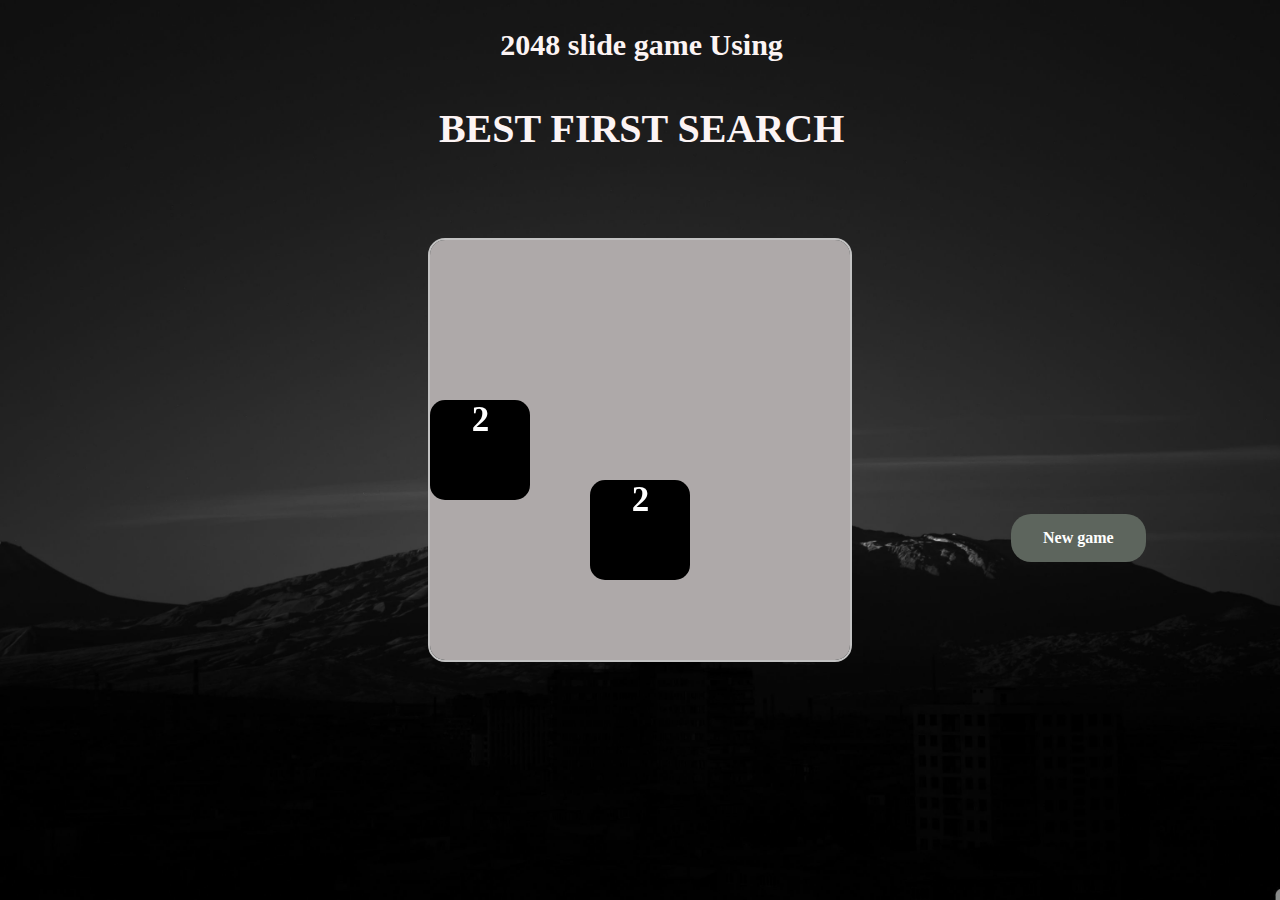
==== index.html @ 67c0e572 "changes" ====
<!DOCTYPE html>
<html>
  <head>
    <meta charset="utf-8" />
    <title>2048 Game</title>
    <style>
        body{
          background-image: url(2109.jpg);
          background-size: cover; 
	        background-repeat: no-repeat;
        	background-attachment: fixed;
	        background-position: center;
        }
        .game-board{
            align-items: center;
            position:  absolute;
            top: 12%;
            left: 12%;
        }
        .gameBoard{
            background-color:rgb(174, 169, 169);
            width: 420px;
            height: 420px;
            position:  fixed;
            top: 50%;
            left: 50%;
            transform: translate(-50%,-50%);
            border-radius: 15px;
            outline: rgb(194, 194, 194) solid 2px;
        }
        .tile {
            position: absolute;
            width: 100px;
            height: 100px;
            text-align: center;
            font-size: 35px;
            font-weight: bold;
            border-radius: 15px;
            background-color: #000000;
            color: rgb(255, 255, 255);
            top: 70%;
            left: 50%;
            transform: translate(-50%, -50%);
          }
          .Heading{
            text-align: center;
            color: rgb(252, 244, 244);
            position: absolute;
            top: 3px;
            background-color: none;
            height: 50px;
            width: 99%;
            font-size: 30px;
          }
          .Head{
            text-align: center;
            color: rgb(252, 244, 244);
            position: absolute;
            top: 8%;
            background-color: none;
            height: 50px;
            width: 99%;
            font-size: 40px;
            font-family: Georgia;
          }
          .button {
            background-color: #5d655d;
            border: none;
            color: white;
            padding: 15px 32px;
            text-align: center;
            text-decoration: none;
            display: inline-block;
            font-size: 16px;
            float: right;
            margin-top: 40%;
            margin-right: 10%;            
            cursor: pointer;
            border-radius: 20px;
            font-weight:bolder; 
            font-family: Tahoma;  
        }
        .button:hover{
          background-color:brown;
          color: white;
          font-weight:bolder;
          font-size: 20px;
          text-transform: uppercase;
          font-family: Georgia;
        }
    </style>
  </head>
  <body>
    <button class="button" onclick="refreshPage()" >New game</button>
  <h2 class="Heading">2048  slide  game  Using </h2>
  <h2 class="Head">BEST FIRST SEARCH </h2>
    <div class="gameBoard">
    <div id="game-board" class="game-board"></div>
    </div>
    <script>
        // Set up game board
var gameBoard = [  [0, 0, 0, 0, 0],
[0, 0, 0, 0, 0],
[0, 0, 0, 0, 0],
[0, 0, 0, 0, 0],
[0, 0, 0, 0, 0]
];

// Add two initial tiles to game board
addTile();
addTile();

// Function to add a new tile to the game board
function addTile() {
var emptySpaces = [];

// Find all empty spaces on game board
for (var i = 0; i < gameBoard.length; i++) {
  for (var j = 0; j < gameBoard[i].length; j++) {
    if (gameBoard[i][j] === 0) {
      emptySpaces.push({ row: i, col: j });
    }
  }
}

// If there are no empty spaces on game board, game is over
if (emptySpaces.length === 0) {
  console.log("Game over!");
  return;
}

// Choose a random empty space and add a tile with a value of 2 or 4
var newTileLocation = emptySpaces[Math.floor(Math.random() * emptySpaces.length)];
gameBoard[newTileLocation.row][newTileLocation.col] = Math.random() < 0.9 ? 2 : 4;
}

// Function to move tiles to the left
function moveLeft() {
for (var i = 0; i < gameBoard.length; i++) {
  for (var j = 1; j < gameBoard[i].length; j++) {
    if (gameBoard[i][j] !== 0) {
      for (var k = j - 1; k >= 0; k--) {
        if (gameBoard[i][k] === 0) {
          gameBoard[i][k] = gameBoard[i][j];
          gameBoard[i][j] = 0;
          j = k;
        } else if (gameBoard[i][k] === gameBoard[i][j]) {
          gameBoard[i][k] *= 2;
          gameBoard[i][j] = 0;
          break;
        } else {
          break;
        }
      }
    }
  }
}
addTile();
}

// Function to move tiles to the right
function moveRight() {
for (var i = 0; i < gameBoard.length; i++) {
  for (var j = gameBoard[i].length - 2; j >= 0; j--) {
    if (gameBoard[i][j] !== 0) {
      for (var k = j + 1; k < gameBoard[i].length; k++) {
        if (gameBoard[i][k] === 0) {
          gameBoard[i][k] = gameBoard[i][j];
          gameBoard[i][j] = 0;
          j = k;
        } else if (gameBoard[i][k] === gameBoard[i][j]) {
          gameBoard[i][k] *= 2;
          gameBoard[i][j] = 0;
          break;
        } else {
          break;
        }
      }
    }
  }
}
addTile();
}

// Function to move tiles up
function moveUp() {
for (var j = 0; j < gameBoard[0].length; j++) {
for (var i = 1; i < gameBoard.length; i++) {
if (gameBoard[i][j] !== 0) {
for (var k = i - 1; k >= 0; k--) {
if (gameBoard[k][j] === 0) {
gameBoard[k][j] = gameBoard[i][j];
gameBoard[i][j] = 0;
i = k;
} else if (gameBoard[k][j] === gameBoard[i][j]) {
gameBoard[k][j] *= 2;
gameBoard[i][j] = 0;
break;
} else {
break;
}
}
}
}
}
addTile();
}

// Function to move tiles down
function moveDown() {
for (var j = 0; j < gameBoard[0].length; j++) {
for (var i = gameBoard.length - 2; i >= 0; i--) {
if (gameBoard[i][j] !== 0) {
for (var k = i + 1; k < gameBoard.length; k++) {
if (gameBoard[k][j] === 0) {
gameBoard[k][j] = gameBoard[i][j];
gameBoard[i][j] = 0;
i = k;
} else if (gameBoard[k][j] === gameBoard[i][j]) {
gameBoard[k][j] *= 2;
gameBoard[i][j] = 0;
break;
} else {
break;
}
}
}
}
}
addTile();
}

// Function to update the game board
function update_BFS() {
var tiles = document.querySelectorAll(".tile");

// Remove all tiles from game board
for (var i = 0; i < tiles.length; i++) {
tiles[i].parentNode.removeChild(tiles[i]);
}

// Add tiles to game board
for (var i = 0; i < gameBoard.length; i++) {
for (var j = 0; j < gameBoard[i].length; j++) {
if (gameBoard[i][j] !== 0) {
var tile = document.createElement("div");
tile.classList.add("tile");
tile.classList.add("tile-" + gameBoard[i][j]);
tile.textContent = gameBoard[i][j];
document.getElementById("game-board").appendChild(tile);
tile.style.top = i * 80 + "px";
tile.style.left = j * 80 + "px";
}
}
}
}

// Add event listeners for arrow keys
document.addEventListener("keydown", function(event) {
if (event.keyCode === 37) {
moveLeft();
update_BFS();
} else if (event.keyCode === 38) {
moveUp();
update_BFS();
} else if (event.keyCode === 39) {
moveRight();
update_BFS();
} else if (event.keyCode === 40) {
moveDown();
update_BFS();
}
});

// Update game board on page load
document.addEventListener("DOMContentLoaded", function() {
    // Call update_BFS function here
    update_BFS();
  });

    </script>
    <script>
      function refreshPage() {
        location.reload();
      }
    </script>
  </body>
</html>
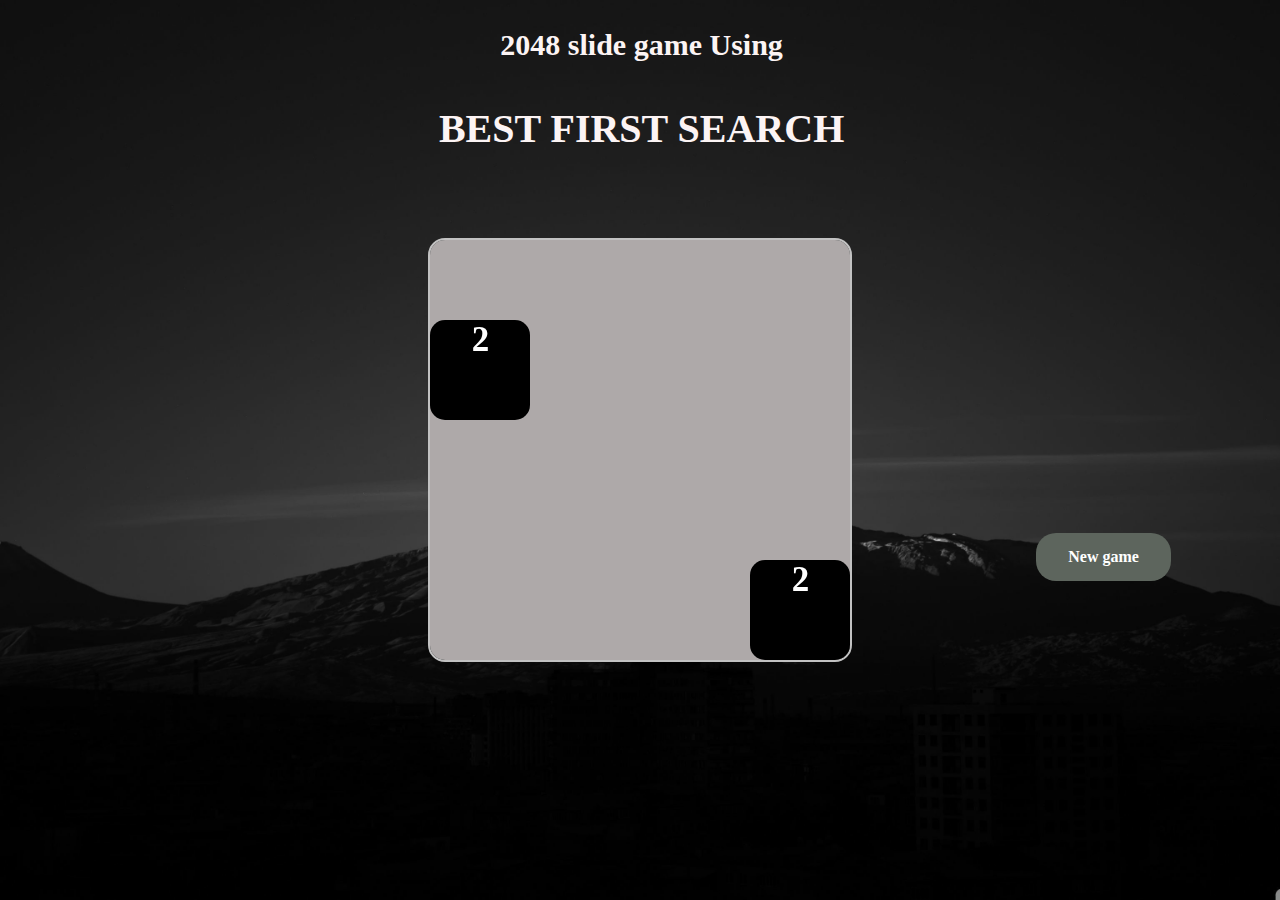
==== commit 26737adb: "instruction added" ====
--- a/index.html
+++ b/index.html
@@ -74,7 +74,7 @@
             font-size: 16px;
             float: right;
             margin-top: 40%;
-            margin-right: 10%;            
+            margin-right: 8%;            
             cursor: pointer;
             border-radius: 20px;
             font-weight:bolder; 
@@ -88,12 +88,20 @@
           text-transform: uppercase;
           font-family: Georgia;
         }
+        .arr{
+          color: aliceblue;
+          padding-top: 42%;
+          display: flex;
+          padding-left: 40%;
+          font-size: 27px;
+        }
     </style>
   </head>
   <body>
     <button class="button" onclick="refreshPage()" >New game</button>
   <h2 class="Heading">2048  slide  game  Using </h2>
   <h2 class="Head">BEST FIRST SEARCH </h2>
+  <h3 class="arr">Use ARROW keys!!!</h3>
     <div class="gameBoard">
     <div id="game-board" class="game-board"></div>
     </div>
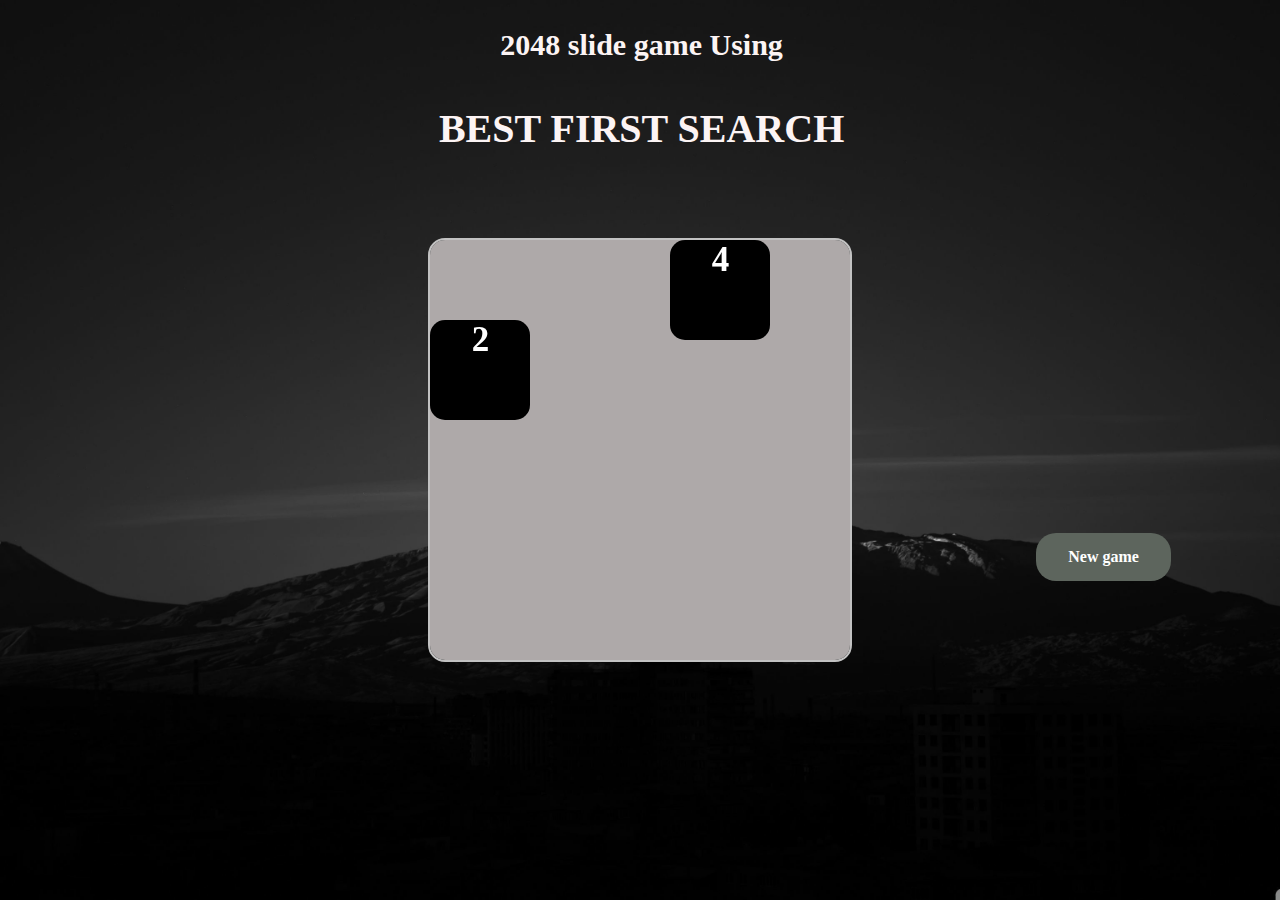
==== commit 621a2063: "changes" ====
--- a/index.html
+++ b/index.html
@@ -3,294 +3,16 @@
   <head>
     <meta charset="utf-8" />
     <title>2048 Game</title>
-    <style>
-        body{
-          background-image: url(2109.jpg);
-          background-size: cover; 
-	        background-repeat: no-repeat;
-        	background-attachment: fixed;
-	        background-position: center;
-        }
-        .game-board{
-            align-items: center;
-            position:  absolute;
-            top: 12%;
-            left: 12%;
-        }
-        .gameBoard{
-            background-color:rgb(174, 169, 169);
-            width: 420px;
-            height: 420px;
-            position:  fixed;
-            top: 50%;
-            left: 50%;
-            transform: translate(-50%,-50%);
-            border-radius: 15px;
-            outline: rgb(194, 194, 194) solid 2px;
-        }
-        .tile {
-            position: absolute;
-            width: 100px;
-            height: 100px;
-            text-align: center;
-            font-size: 35px;
-            font-weight: bold;
-            border-radius: 15px;
-            background-color: #000000;
-            color: rgb(255, 255, 255);
-            top: 70%;
-            left: 50%;
-            transform: translate(-50%, -50%);
-          }
-          .Heading{
-            text-align: center;
-            color: rgb(252, 244, 244);
-            position: absolute;
-            top: 3px;
-            background-color: none;
-            height: 50px;
-            width: 99%;
-            font-size: 30px;
-          }
-          .Head{
-            text-align: center;
-            color: rgb(252, 244, 244);
-            position: absolute;
-            top: 8%;
-            background-color: none;
-            height: 50px;
-            width: 99%;
-            font-size: 40px;
-            font-family: Georgia;
-          }
-          .button {
-            background-color: #5d655d;
-            border: none;
-            color: white;
-            padding: 15px 32px;
-            text-align: center;
-            text-decoration: none;
-            display: inline-block;
-            font-size: 16px;
-            float: right;
-            margin-top: 40%;
-            margin-right: 8%;            
-            cursor: pointer;
-            border-radius: 20px;
-            font-weight:bolder; 
-            font-family: Tahoma;  
-        }
-        .button:hover{
-          background-color:brown;
-          color: white;
-          font-weight:bolder;
-          font-size: 20px;
-          text-transform: uppercase;
-          font-family: Georgia;
-        }
-        .arr{
-          color: aliceblue;
-          padding-top: 42%;
-          display: flex;
-          padding-left: 40%;
-          font-size: 27px;
-        }
-    </style>
+    <link rel="stylesheet" href="style.css" />
   </head>
   <body>
     <button class="button" onclick="refreshPage()" >New game</button>
   <h2 class="Heading">2048  slide  game  Using </h2>
   <h2 class="Head">BEST FIRST SEARCH </h2>
-  <h3 class="arr">Use ARROW keys!!!</h3>
+  <h3 class="arr">Only For PC!!!</h3>
     <div class="gameBoard">
     <div id="game-board" class="game-board"></div>
     </div>
-    <script>
-        // Set up game board
-var gameBoard = [  [0, 0, 0, 0, 0],
-[0, 0, 0, 0, 0],
-[0, 0, 0, 0, 0],
-[0, 0, 0, 0, 0],
-[0, 0, 0, 0, 0]
-];
-
-// Add two initial tiles to game board
-addTile();
-addTile();
-
-// Function to add a new tile to the game board
-function addTile() {
-var emptySpaces = [];
-
-// Find all empty spaces on game board
-for (var i = 0; i < gameBoard.length; i++) {
-  for (var j = 0; j < gameBoard[i].length; j++) {
-    if (gameBoard[i][j] === 0) {
-      emptySpaces.push({ row: i, col: j });
-    }
-  }
-}
-
-// If there are no empty spaces on game board, game is over
-if (emptySpaces.length === 0) {
-  console.log("Game over!");
-  return;
-}
-
-// Choose a random empty space and add a tile with a value of 2 or 4
-var newTileLocation = emptySpaces[Math.floor(Math.random() * emptySpaces.length)];
-gameBoard[newTileLocation.row][newTileLocation.col] = Math.random() < 0.9 ? 2 : 4;
-}
-
-// Function to move tiles to the left
-function moveLeft() {
-for (var i = 0; i < gameBoard.length; i++) {
-  for (var j = 1; j < gameBoard[i].length; j++) {
-    if (gameBoard[i][j] !== 0) {
-      for (var k = j - 1; k >= 0; k--) {
-        if (gameBoard[i][k] === 0) {
-          gameBoard[i][k] = gameBoard[i][j];
-          gameBoard[i][j] = 0;
-          j = k;
-        } else if (gameBoard[i][k] === gameBoard[i][j]) {
-          gameBoard[i][k] *= 2;
-          gameBoard[i][j] = 0;
-          break;
-        } else {
-          break;
-        }
-      }
-    }
-  }
-}
-addTile();
-}
-
-// Function to move tiles to the right
-function moveRight() {
-for (var i = 0; i < gameBoard.length; i++) {
-  for (var j = gameBoard[i].length - 2; j >= 0; j--) {
-    if (gameBoard[i][j] !== 0) {
-      for (var k = j + 1; k < gameBoard[i].length; k++) {
-        if (gameBoard[i][k] === 0) {
-          gameBoard[i][k] = gameBoard[i][j];
-          gameBoard[i][j] = 0;
-          j = k;
-        } else if (gameBoard[i][k] === gameBoard[i][j]) {
-          gameBoard[i][k] *= 2;
-          gameBoard[i][j] = 0;
-          break;
-        } else {
-          break;
-        }
-      }
-    }
-  }
-}
-addTile();
-}
-
-// Function to move tiles up
-function moveUp() {
-for (var j = 0; j < gameBoard[0].length; j++) {
-for (var i = 1; i < gameBoard.length; i++) {
-if (gameBoard[i][j] !== 0) {
-for (var k = i - 1; k >= 0; k--) {
-if (gameBoard[k][j] === 0) {
-gameBoard[k][j] = gameBoard[i][j];
-gameBoard[i][j] = 0;
-i = k;
-} else if (gameBoard[k][j] === gameBoard[i][j]) {
-gameBoard[k][j] *= 2;
-gameBoard[i][j] = 0;
-break;
-} else {
-break;
-}
-}
-}
-}
-}
-addTile();
-}
-
-// Function to move tiles down
-function moveDown() {
-for (var j = 0; j < gameBoard[0].length; j++) {
-for (var i = gameBoard.length - 2; i >= 0; i--) {
-if (gameBoard[i][j] !== 0) {
-for (var k = i + 1; k < gameBoard.length; k++) {
-if (gameBoard[k][j] === 0) {
-gameBoard[k][j] = gameBoard[i][j];
-gameBoard[i][j] = 0;
-i = k;
-} else if (gameBoard[k][j] === gameBoard[i][j]) {
-gameBoard[k][j] *= 2;
-gameBoard[i][j] = 0;
-break;
-} else {
-break;
-}
-}
-}
-}
-}
-addTile();
-}
-
-// Function to update the game board
-function update_BFS() {
-var tiles = document.querySelectorAll(".tile");
-
-// Remove all tiles from game board
-for (var i = 0; i < tiles.length; i++) {
-tiles[i].parentNode.removeChild(tiles[i]);
-}
-
-// Add tiles to game board
-for (var i = 0; i < gameBoard.length; i++) {
-for (var j = 0; j < gameBoard[i].length; j++) {
-if (gameBoard[i][j] !== 0) {
-var tile = document.createElement("div");
-tile.classList.add("tile");
-tile.classList.add("tile-" + gameBoard[i][j]);
-tile.textContent = gameBoard[i][j];
-document.getElementById("game-board").appendChild(tile);
-tile.style.top = i * 80 + "px";
-tile.style.left = j * 80 + "px";
-}
-}
-}
-}
-
-// Add event listeners for arrow keys
-document.addEventListener("keydown", function(event) {
-if (event.keyCode === 37) {
-moveLeft();
-update_BFS();
-} else if (event.keyCode === 38) {
-moveUp();
-update_BFS();
-} else if (event.keyCode === 39) {
-moveRight();
-update_BFS();
-} else if (event.keyCode === 40) {
-moveDown();
-update_BFS();
-}
-});
-
-// Update game board on page load
-document.addEventListener("DOMContentLoaded", function() {
-    // Call update_BFS function here
-    update_BFS();
-  });
-
-    </script>
-    <script>
-      function refreshPage() {
-        location.reload();
-      }
-    </script>
+    <script src="script.js"></script>
   </body>
 </html>
--- a/style.css
+++ b/style.css
@@ -0,0 +1,91 @@
+body{
+    background-image: url(./assets/2109.jpg);
+    background-size: cover; 
+      background-repeat: no-repeat;
+      background-attachment: fixed;
+      background-position: center;
+  }
+  .game-board{
+      align-items: center;
+      position:  absolute;
+      top: 12%;
+      left: 12%;
+  }
+  .gameBoard{
+      background-color:rgb(174, 169, 169);
+      width: 420px;
+      height: 420px;
+      position:  fixed;
+      top: 50%;
+      left: 50%;
+      transform: translate(-50%,-50%);
+      border-radius: 15px;
+      outline: rgb(194, 194, 194) solid 2px;
+  }
+  .tile {
+      position: absolute;
+      width: 100px;
+      height: 100px;
+      text-align: center;
+      font-size: 35px;
+      font-weight: bold;
+      border-radius: 15px;
+      background-color: #000000;
+      color: rgb(255, 255, 255);
+      top: 70%;
+      left: 50%;
+      transform: translate(-50%, -50%);
+    }
+    .Heading{
+      text-align: center;
+      color: rgb(252, 244, 244);
+      position: absolute;
+      top: 3px;
+      background-color: none;
+      height: 50px;
+      width: 99%;
+      font-size: 30px;
+    }
+    .Head{
+      text-align: center;
+      color: rgb(252, 244, 244);
+      position: absolute;
+      top: 8%;
+      background-color: none;
+      height: 50px;
+      width: 99%;
+      font-size: 40px;
+      font-family: Georgia;
+    }
+    .button {
+      background-color: #5d655d;
+      border: none;
+      color: white;
+      padding: 15px 32px;
+      text-align: center;
+      text-decoration: none;
+      display: inline-block;
+      font-size: 16px;
+      float: right;
+      margin-top: 40%;
+      margin-right: 8%;            
+      cursor: pointer;
+      border-radius: 20px;
+      font-weight:bolder; 
+      font-family: Tahoma;  
+  }
+  .button:hover{
+    background-color:brown;
+    color: white;
+    font-weight:bolder;
+    font-size: 20px;
+    text-transform: uppercase;
+    font-family: Georgia;
+  }
+  .arr{
+    color: aliceblue;
+    padding-top: 41%;
+    display: flex;
+    padding-left: 45%;
+    font-size: 27px;
+  }